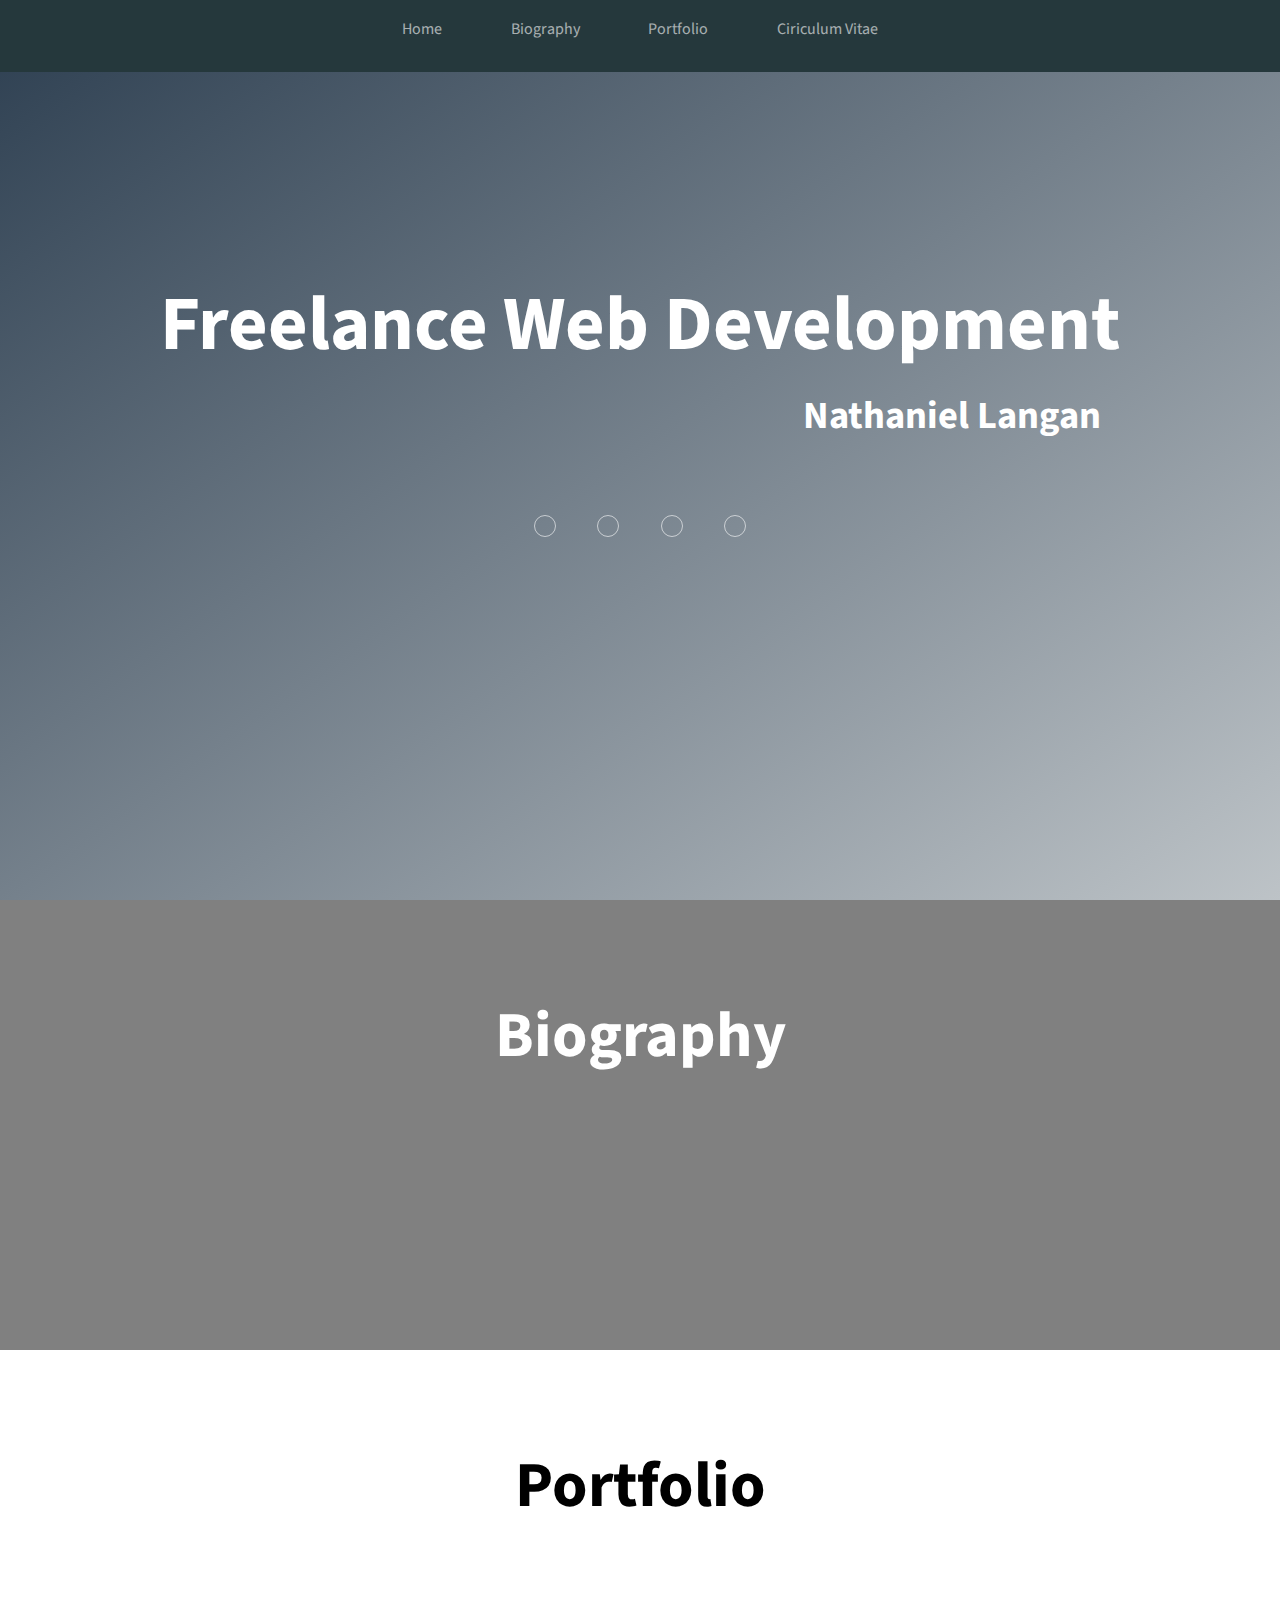
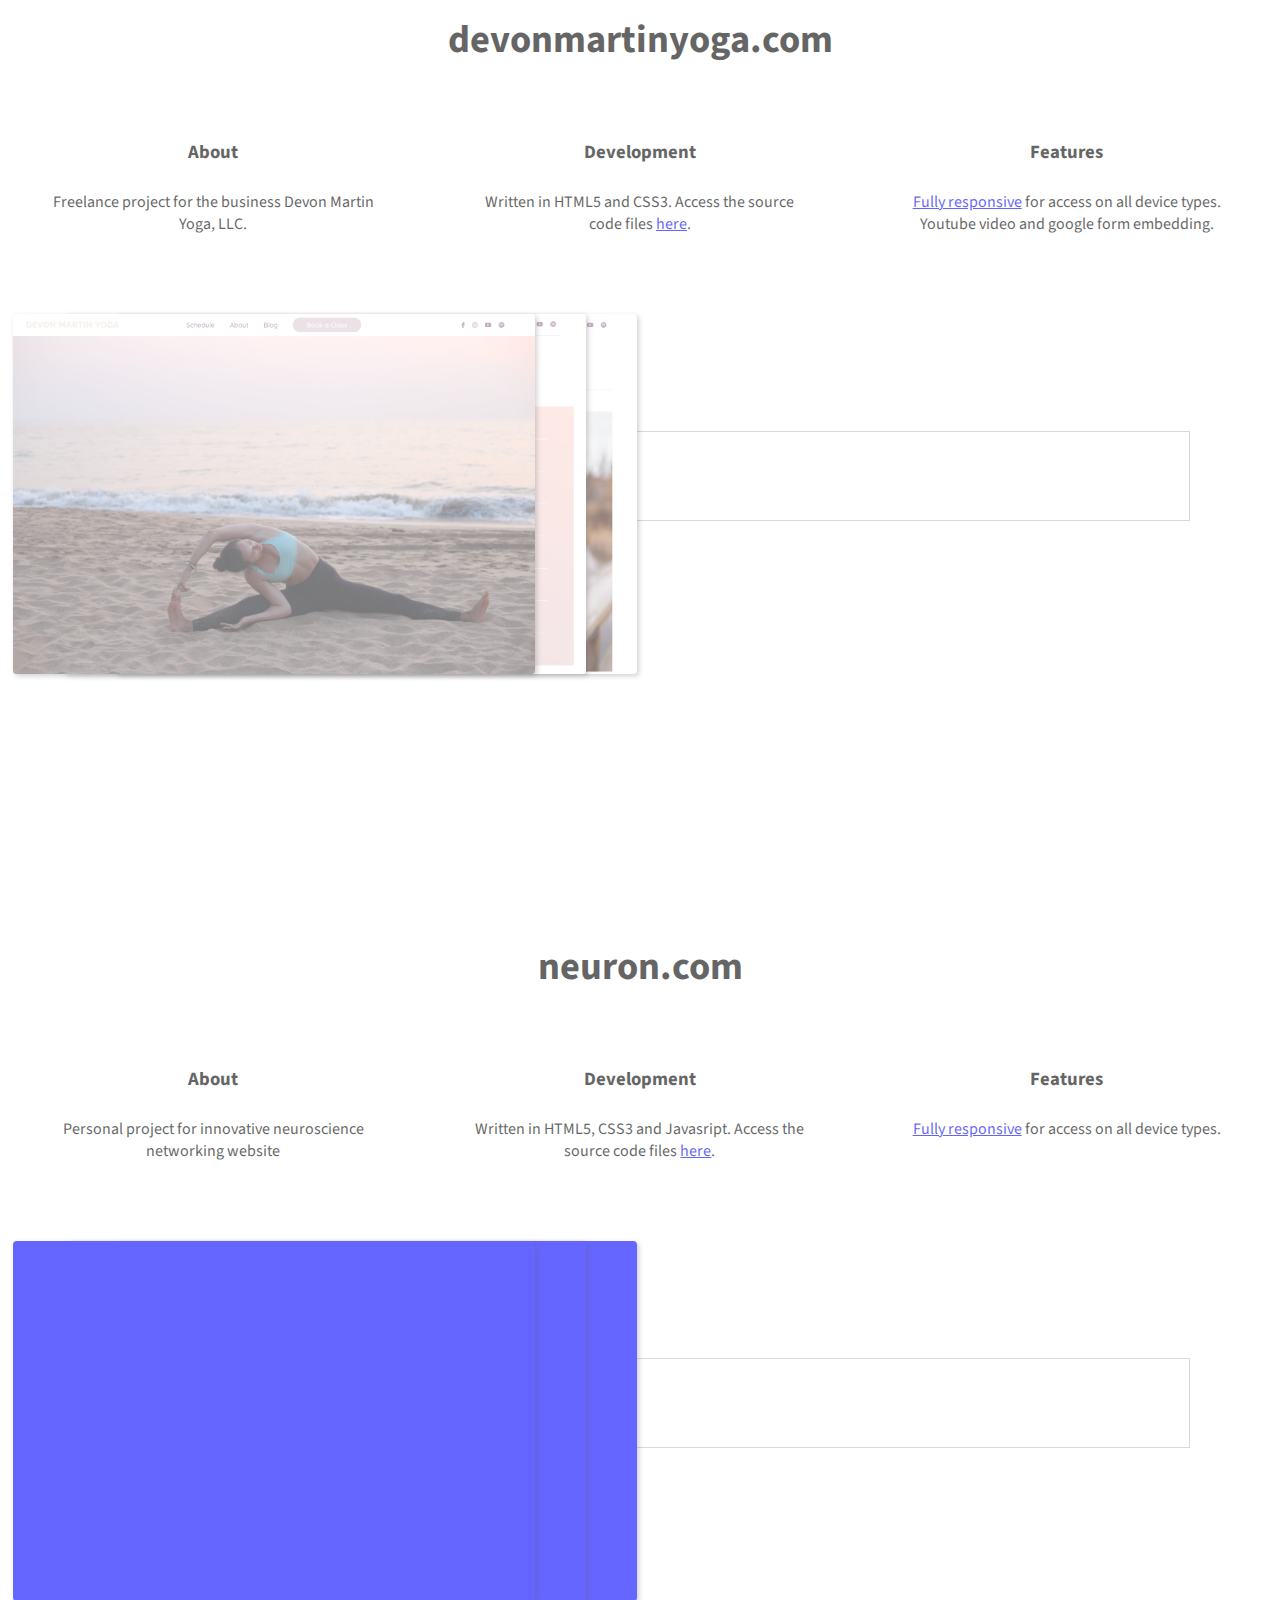
==== index.html @ 8ddf80ae "File Upload" ====
<!DOCTYPE html>
<html>
  <head>
    <meta charset="UTF-8">
    <title>nlangan.com</title>
    <script src="https://kit.fontawesome.com/66eb0964bc.js" crossorigin="anonymous"></script>
    <link href="https://fonts.googleapis.com/css2?family=Source+Sans+Pro&display=swap" rel="stylesheet">
    <link rel="stylesheet" href="styles.css">
    <style>

    .home_section {
      height:70vh;
      background: #bdc3c7;  /* fallback for old browsers */
      background: -webkit-linear-gradient(to bottom right, #2c3e50, #bdc3c7);  /* Chrome 10-25, Safari 5.1-6 */
      background: linear-gradient(to bottom right, #2c3e50, #bdc3c7); /* W3C, IE 10+/ Edge, Firefox 16+, Chrome 26+, Opera 12+, Safari 7+ */
      padding-top:30vh;
    }

    .home_section h1 {
      text-align:center;
      font-size:6vw;
      color:white;
      margin-bottom:1vh;
    }

    .home_section h2 {
      font-size:3vw;
      color:white;
      text-align:right;
      margin-right:14vw;
    }

    .social_media {
      margin-top:8vh;
    }

    .social_media ul {
      list-style-type:none;
      text-align:center;
    }

    .social_media li {
      display:inline-block;
      margin:0px 1.5vw;
      opacity:0.6;
      cursor:pointer;
      transition:all 0.4s ease;
      border-radius:50%;
      color:white;
      border:1px solid white;
      padding:10px;
    }

    .social_media .github:hover { /*<li tag>*/
      color:white;
      opacity:1;
      border-color:white;
    }

    .social_media .linkedin:hover { /*<li tag>*/
      color:white;
      opacity:1;
      border-color:white;
    }

    .social_media .email:hover { /*<li tag>*/
      color:white;
      opacity:1;
      border-color:white;
    }

    .social_media .codepen:hover { /*<li tag>*/
      color:white;
      border-color:white;
      opacity:1;
    }

    .bio_section {
      height:50vh;
      background:grey;
    }

    .bio_section h2 {
      text-align:center;
      color:white;
      font-size:5vw;
      padding-top:10vh;
    }

    .portfolio_section {
      height:500vh;
    }

    .portfolio_title {
      text-align:center;
      font-size:5vw;
      padding-top:10vh;
      padding-bottom:6vh;
    }

    .dmy_section {
      height:98vh;
      transition:opacity 0.5s ease;
      border-radius:5vw;
      opacity:0.6;
    }

    .dmy_section:hover {
      opacity:1;
    }

    .dmy_section h2 {
      padding:3vh 0;
      text-align:center;
      transition:0.4s ease;
      font-size:3vw;
    }

    .dmy_section h2 a {
      color:black;
      text-decoration:none;
    }

    .dmy_info_divs {
      display:flex;
      justify-content: space-around;
      transition:0.4s ease;
      margin:0 auto;
      margin-top:3vh;
    }

    .dmy_info_divs div {
      background:white;
      width:30vw;
      border-radius:3vw;
      /*box-shadow:0 0 .5vw grey;*/
    }

    .dmy_info_divs div h3 {
      text-align:center;
      margin-top:2vh;
    }

    .dmy_info_divs p {
      margin:2vw;
      text-align:center;
    }

    .expander_container {
      height:50vh;
      width:100%;
      margin:0 auto;
      position:relative;
      border-radius:50px;
      transition:0.4s ease;
      padding-top:6vh;
      padding-bottom:2vh;
    }

    .homepage {
      width:58vh;
      height:40vh;
      background:pink;
      z-index:10;
      transition: transform 0.8s ease;
      transform-origin:bottom left;
      cursor:pointer;
      position:absolute;
      background-image:url(Homepage-expander.png);
      background-size:cover;
      box-shadow:2px 2px 5px  rgba(0, 0, 0, 0.3);
      border-radius:.3vw;
      margin-left:1vw;
      transition:0.8s ease;
    }

    .schedule {
      width:58vh;
      height:40vh;
      background:pink;
      transition: all 1s ease;
      transform-origin: center;
      cursor:pointer;
      position:absolute;
      z-index:9;
      margin-left:5vw;
      background-image:url(Schedule-expander.png);
      background-size:cover;
      border-radius:.3vw;
      box-shadow:2px 2px 5px  rgba(0, 0, 0, 0.3);
    }

    .about {
      width:58vh;
      height:40vh;
      background:pink;
      transition: all 1.2s ease;
      transform-origin:bottom right;
      cursor:pointer;
      position:absolute;
      z-index:8;
      margin-left:9vw;
      background-image:url(About-expander.png);
      background-size:cover;
      border-radius:.3vw;
      box-shadow:2px 2px 5px  rgba(0, 0, 0, 0.3);
    }

    .expander_container:hover .logo {
      transform:translate(60vw);
    }

    .expander_container:hover .schedule {
      margin-left:34vw;
    }

    .expander_container:hover .about {
      margin-left:67vw;
    }

    .homepage:hover {
      transform:scale(1.3,1.3);
      z-index:10;
      transform-origin:top left; 
    }

    .schedule:hover {
      transform:scale(1.3,1.3);
      z-index:10;
    }

    .about:hover {
      transform:scale(1.3,1.3);
      z-index:10;
      transform-origin:top right; 
    }

    .logo {
      position:absolute;
      height:10vh;
      width:45vw;
      margin-left:48vw;
      margin-top:13vh;
      transition:transform 1.2s;
    }

    .logo img {
      width:100%;
      height:100%;
    }

    /*////////////////////////////////////////Neuron Section//////////////////////////////////////////*/

    .neuron_section {
      height:98vh;
      transition:opacity 0.5s ease;
      border-radius:5vw;
      opacity:0.6;
      margin-top: 5vh;
    }

    .neuron_section:hover {
      opacity:1;
    }

    .neuron_section h2 {
      padding:3vh 0;
      text-align:center;
      transition:0.4s ease;
      font-size:3vw;
    }

    .neuron_info_divs {
      display:flex;
      justify-content: space-around;
      transition:0.4s ease;
      margin:0 auto;
      margin-top:3vh;
    }

    .neuron_info_divs div {
      background:white;
      width:30vw;
      border-radius:3vw;
      /*box-shadow:0 0 .5vw grey;*/
    }

    .neuron_info_divs div h3 {
      text-align:center;
      margin-top:2vh;
    }

    .neuron_info_divs p {
      margin:2vw;
      text-align:center;
    }

    .expander_container2 {
      height:50vh;
      width:100%;
      margin:0 auto;
      position:relative;
      border-radius:50px;
      transition:0.4s ease;
      padding-top:6vh;
      padding-bottom:2vh;
    }

    .neuron_homepage {
      width:58vh;
      height:40vh;
      background:blue;
      z-index:10;
      transition: transform 0.8s ease;
      transform-origin:bottom left;
      cursor:pointer;
      position:absolute;
      background-size:cover;
      box-shadow:2px 2px 5px  rgba(0, 0, 0, 0.3);
      border-radius:.3vw;
      margin-left:1vw;
      transition:0.8s ease;
    }

    .neuron_page2 {
      width:58vh;
      height:40vh;
      background:blue;
      transition: all 1s ease;
      transform-origin: center;
      cursor:pointer;
      position:absolute;
      z-index:9;
      margin-left:5vw;
      background-size:cover;
      border-radius:.3vw;
      box-shadow:2px 2px 5px  rgba(0, 0, 0, 0.3);
    }

    .neuron_page3 {
      width:58vh;
      height:40vh;
      background:blue;
      transition: all 1.2s ease;
      transform-origin:bottom right;
      cursor:pointer;
      position:absolute;
      z-index:8;
      margin-left:9vw;
      background-size:cover;
      border-radius:.3vw;
      box-shadow:2px 2px 5px  rgba(0, 0, 0, 0.3);
    }

    .expander_container2:hover .neuron_logo {
      transform:translate(60vw);
    }

    .expander_container2:hover .neuron_page2 {
      margin-left:34vw;
    }

    .expander_container2:hover .neuron_page3 {
      margin-left:67vw;
    }

    .neuron_homepage:hover {
      transform:scale(1.3,1.3);
      z-index:10;
      transform-origin:top left; 
    }

    .neuron_page2:hover {
      transform:scale(1.3,1.3);
      z-index:10;
    }

    .neuron_page3:hover {
      transform:scale(1.3,1.3);
      z-index:10;
      transform-origin:top right; 
    }

    .neuron_logo {
      position:absolute;
      height:10vh;
      width:45vw;
      margin-left:48vw;
      margin-top:13vh;
      transition:transform 1.2s;
    }

    .neuron_logo img {
      width:100%;
      height:100%;
    }
    
    </style>
  </head>
  <body class="home_body">
    <header>
      <ul>
        <a href="#home_anchor" class="home_button"><li>Home</li></a>
        <a href="#bio_anchor" class="bio_button"><li>Biography</li></a>
        <a href="#portfolio_anchor" class="portfolio_button"><li >Portfolio</li></a>
        <a href="cv.html" class="cv_button"><li>Ciriculum Vitae</li></a>
      </ul>
    </header>
    <section class="home_section" id="home_anchor">
      <h1>Freelance Web Development</h1>
      <h2>Nathaniel Langan</h2>
      <div class="social_media">
        <ul>
          <a href="https://github.com/NathanNS"><li class="github"><i class="fab fa-github fa-2x"></i></li></a>
          <a href="https://www.linkedin.com/in/nathaniel-langan-656264137/"><li class="linkedin"><i class="fab fa-linkedin fa-2x"></i></li></a>
          <a href="mailto:nlangan18@gmail.com"><li class="email"><i class="far fa-envelope fa-2x"></i></li></a>
          <a href="https://codepen.io/nlangan18"><li class="codepen"><i class="fab fa-codepen fa-2x"></i></li></a>
        </ul>
      </div>
    </section>
    <section class="bio_section" id="bio_anchor">
      <h2>Biography</h2>
    </section>
    <section class="portfolio_section" id="portfolio_anchor">
      <h2 class="portfolio_title">Portfolio</h2>
      <div class="dmy_section">
        <h2><a href="https://devonmartinyoga.com/index.html" title="To the Website">devonmartinyoga.com</a></h2>
        <div class="dmy_info_divs">
          <div class="dmy_info_divs_about">
            <h3>About</h3>
            <p>Freelance project for the business Devon Martin Yoga, LLC.</p>
          </div>
          <div class="dmy_info_divs_development">
            <h3>Development</h3>
            <p>Written in HTML5 and CSS3. Access the source code files <a href="https://github.com/NathanNS/nathanns.github.io">here</a>.</p>
          </div>
          <div class="dmy_info_divs_features">
            <h3>Features</h3>
            <p><a href="dmy.html">Fully responsive</a> for access on all device types. Youtube video and google form embedding.</p>
          </div>
        </div>
        <div class="expander_container">
          <a href="https://devonmartinyoga.com/index.html" title="To the Website">
            <div class="homepage">
            </div>
          </a>
          <a href="https://devonmartinyoga.com/schedule.html" title="To the Website">
            <div class="schedule">
            </div>
          </a>
          <a href="https://devonmartinyoga.com/about_me.html" title="To the Website">
            <div class="about">
            </div>
          </a>
          <div class="logo"><img src="https://scontent.fyto1-1.fna.fbcdn.net/v/t1.0-9/95940062_10216951275998742_1747872679530070016_o.jpg?_nc_cat=111&_nc_sid=730e14&_nc_ohc=2qqZOeFrJfcAX-VF8iS&_nc_ht=scontent.fyto1-1.fna&oh=0f769d788147f9596a5e2da5b5866439&oe=5EE9396E">
          </div>
        </div>
      </div>
      <div class="neuron_section">
        <h2>neuron.com</h2>
        <div class="neuron_info_divs">
          <div class="neuron_info_divs_about">
            <h3>About</h3>
            <p>Personal project for innovative neuroscience networking website</p>
          </div>
          <div class="neuron_info_divs_development">
            <h3>Development</h3>
            <p>Written in HTML5, CSS3 and Javasript. Access the source code files <a href="https://github.com/NathanNS/nathanns.github.io">here</a>.</p>
          </div>
          <div class="neuron_info_divs_features">
            <h3>Features</h3>
            <p><a href="neuron.html">Fully responsive</a> for access on all device types.</p>
          </div>
        </div>
        <div class="expander_container2">
          <a href="" title="To the Website">
            <div class="neuron_homepage">
            </div>
          </a>
          <a href="" title="To the Website">
            <div class="neuron_page2">
            </div>
          </a>
          <a href="" title="To the Website">
            <div class="neuron_page3">
            </div>
          </a>
          <div class="neuron_logo"><img src="">
          </div>
        </div>
      </div>
    </section>
  </body>
</html>
---- styles.css ----
* {
    padding:0;
    margin:0;
    font-family:'Source Sans Pro', sans-serif;
}
        
  
  header {
    text-align:center;
    height:8vh;
    width:100%;
    background:rgb(37, 56, 60);
    color:white;
    position:fixed;
    z-index:999;
  }

  header ul {
    list-style-type:none;
  }

  header li {
    display:inline-block;
    margin-left:2vw;
    margin-right:2vw;
    padding-top:2vh;
    color:white;
  }

  header a {
    opacity:0.6;
    transition:all .5s ease;
    border:.2vh solid rgba(255,255,255,0);
    padding:.5vw;
    border-radius:100%;
  }

  header a:hover {
    border:.2vh solid rgba(255,255,255,1);
    cursor:pointer;
    opacity:1;
    border-radius:50px;
    padding:.5vw;
  }

  @keyframes slidein {
      from {
          transform:translate(110vw);
      }

      to {
          transform:translate(0vw);
      }
  }

  @keyframes slideout {
    from {
        transform:translate(0vw);
    }

    to {
        transform:translate(-110vw);
    }
}
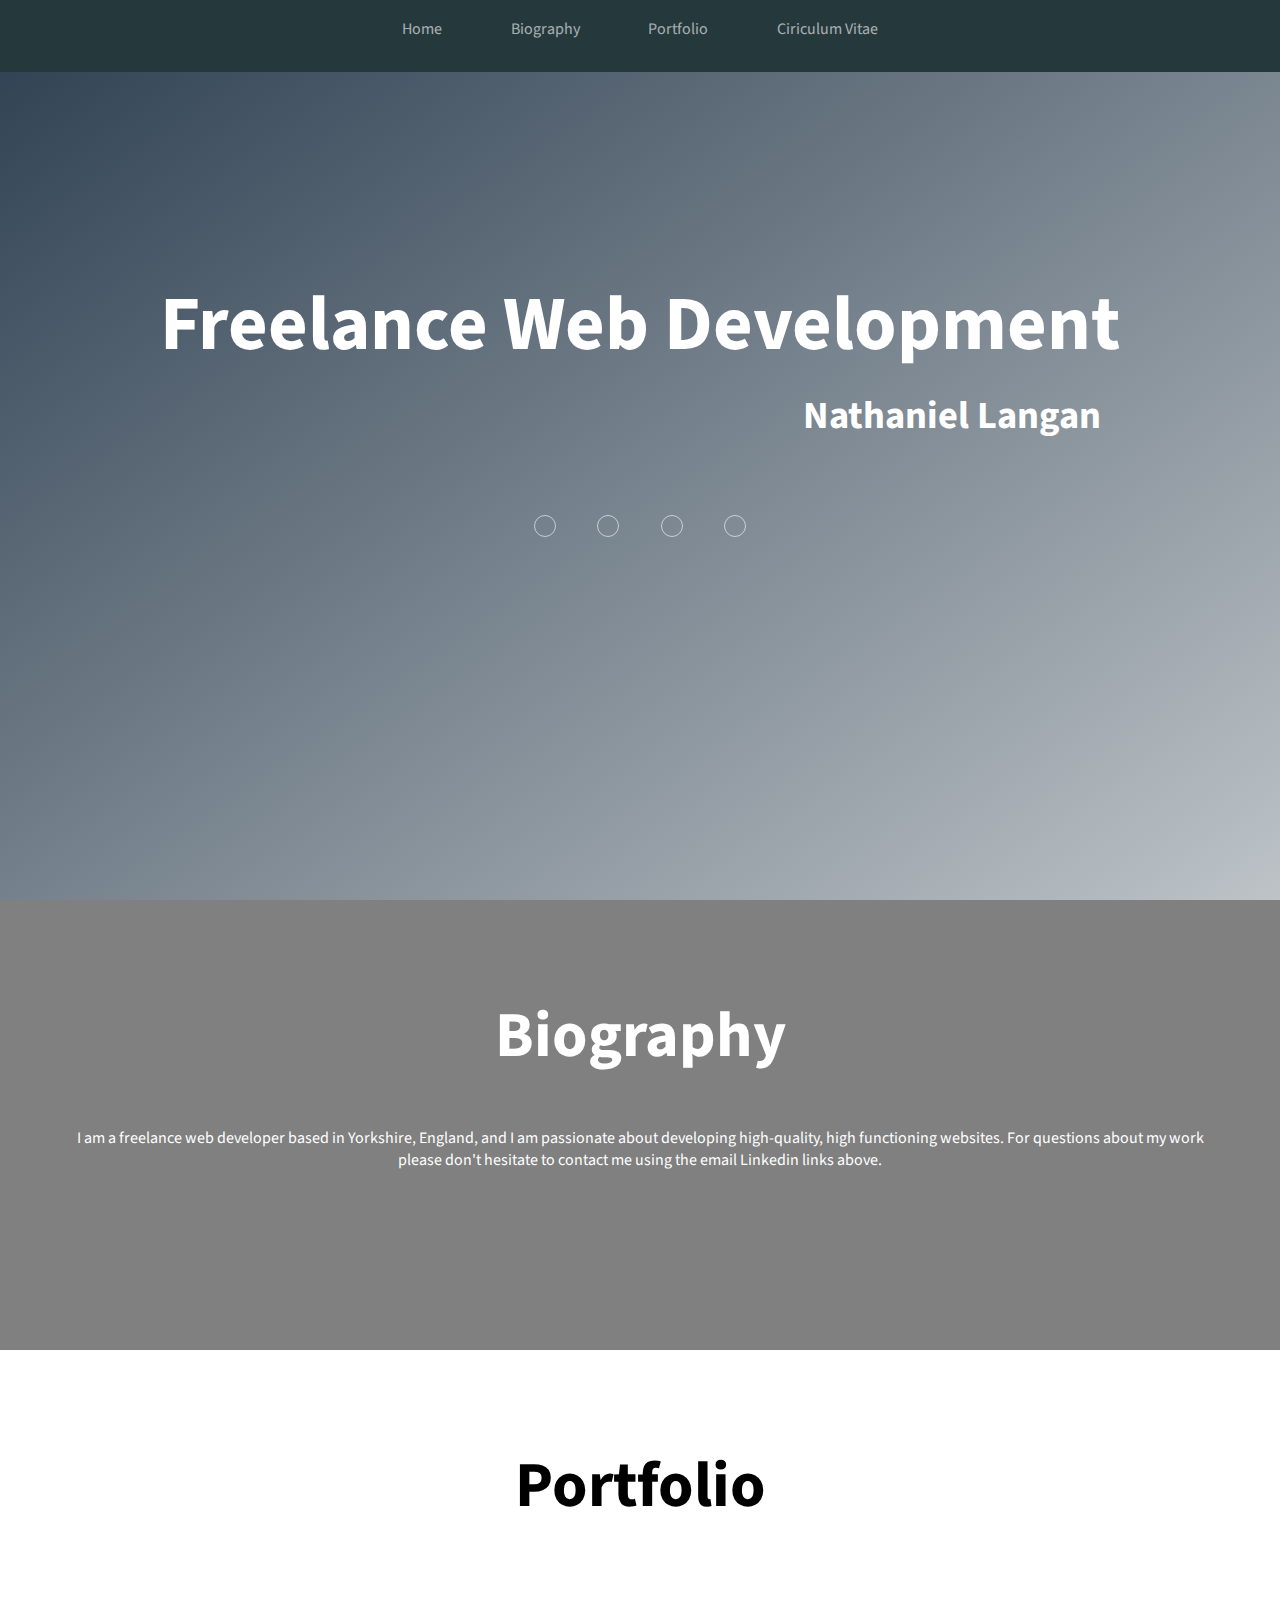
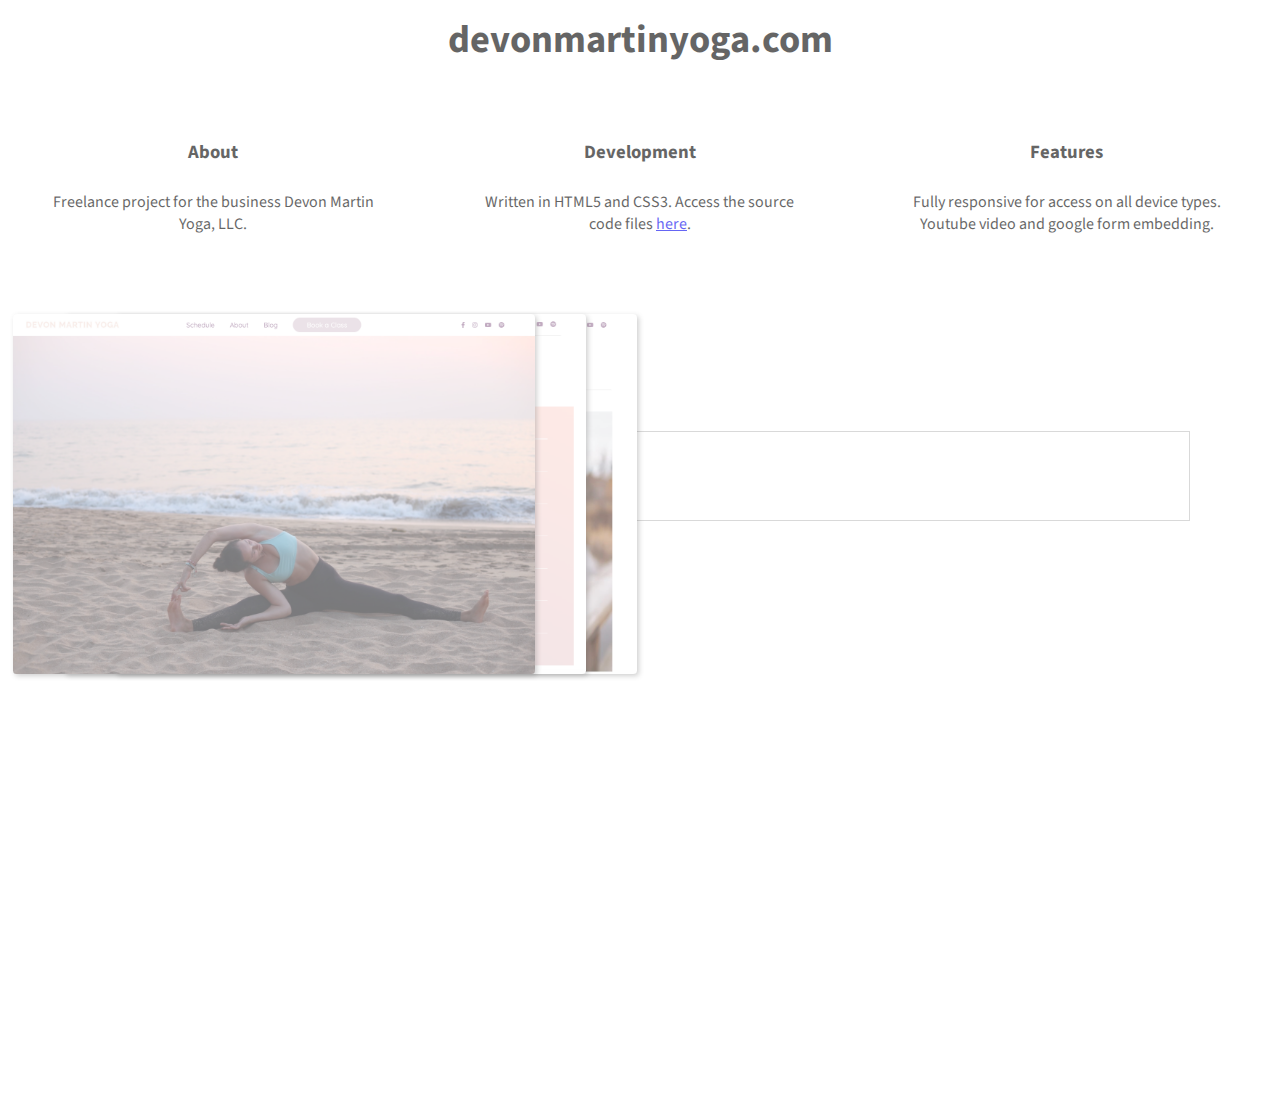
==== commit 6cfb3f18: "Updates" ====
--- a/index.html
+++ b/index.html
@@ -89,7 +89,7 @@
     }
 
     .portfolio_section {
-      height:500vh;
+      height:150vh;
     }
 
     .portfolio_title {
@@ -222,7 +222,7 @@
     .homepage:hover {
       transform:scale(1.3,1.3);
       z-index:10;
-      transform-origin:top left; 
+      transform-origin:bottom left; 
     }
 
     .schedule:hover {
@@ -233,7 +233,7 @@
     .about:hover {
       transform:scale(1.3,1.3);
       z-index:10;
-      transform-origin:top right; 
+      transform-origin:bottom right; 
     }
 
     .logo {
@@ -394,6 +394,12 @@
     .neuron_logo img {
       width:100%;
       height:100%;
+    }
+
+    .bio_section p {
+      text-align:center;
+      color:white;
+      margin:5vh 5vw;
     }
     
     </style>
@@ -421,7 +427,8 @@
     </section>
     <section class="bio_section" id="bio_anchor">
       <h2>Biography</h2>
-    </section>
+      <p>I am a freelance web developer based in Yorkshire, England, and I am passionate about developing high-quality, high functioning websites. For questions about my work please don't hesitate to contact me using the email Linkedin links above.</p>
+  </section>
     <section class="portfolio_section" id="portfolio_anchor">
       <h2 class="portfolio_title">Portfolio</h2>
       <div class="dmy_section">
@@ -437,7 +444,7 @@
           </div>
           <div class="dmy_info_divs_features">
             <h3>Features</h3>
-            <p><a href="dmy.html">Fully responsive</a> for access on all device types. Youtube video and google form embedding.</p>
+            <p>Fully responsive for access on all device types. Youtube video and google form embedding.</p>
           </div>
         </div>
         <div class="expander_container">
@@ -457,39 +464,6 @@
           </div>
         </div>
       </div>
-      <div class="neuron_section">
-        <h2>neuron.com</h2>
-        <div class="neuron_info_divs">
-          <div class="neuron_info_divs_about">
-            <h3>About</h3>
-            <p>Personal project for innovative neuroscience networking website</p>
-          </div>
-          <div class="neuron_info_divs_development">
-            <h3>Development</h3>
-            <p>Written in HTML5, CSS3 and Javasript. Access the source code files <a href="https://github.com/NathanNS/nathanns.github.io">here</a>.</p>
-          </div>
-          <div class="neuron_info_divs_features">
-            <h3>Features</h3>
-            <p><a href="neuron.html">Fully responsive</a> for access on all device types.</p>
-          </div>
-        </div>
-        <div class="expander_container2">
-          <a href="" title="To the Website">
-            <div class="neuron_homepage">
-            </div>
-          </a>
-          <a href="" title="To the Website">
-            <div class="neuron_page2">
-            </div>
-          </a>
-          <a href="" title="To the Website">
-            <div class="neuron_page3">
-            </div>
-          </a>
-          <div class="neuron_logo"><img src="">
-          </div>
-        </div>
-      </div>
     </section>
   </body>
 </html>--- a/styles.css
+++ b/styles.css
@@ -6,7 +6,6 @@
     font-family:'Source Sans Pro', sans-serif;
 }
         
-  
   header {
     text-align:center;
     height:8vh;
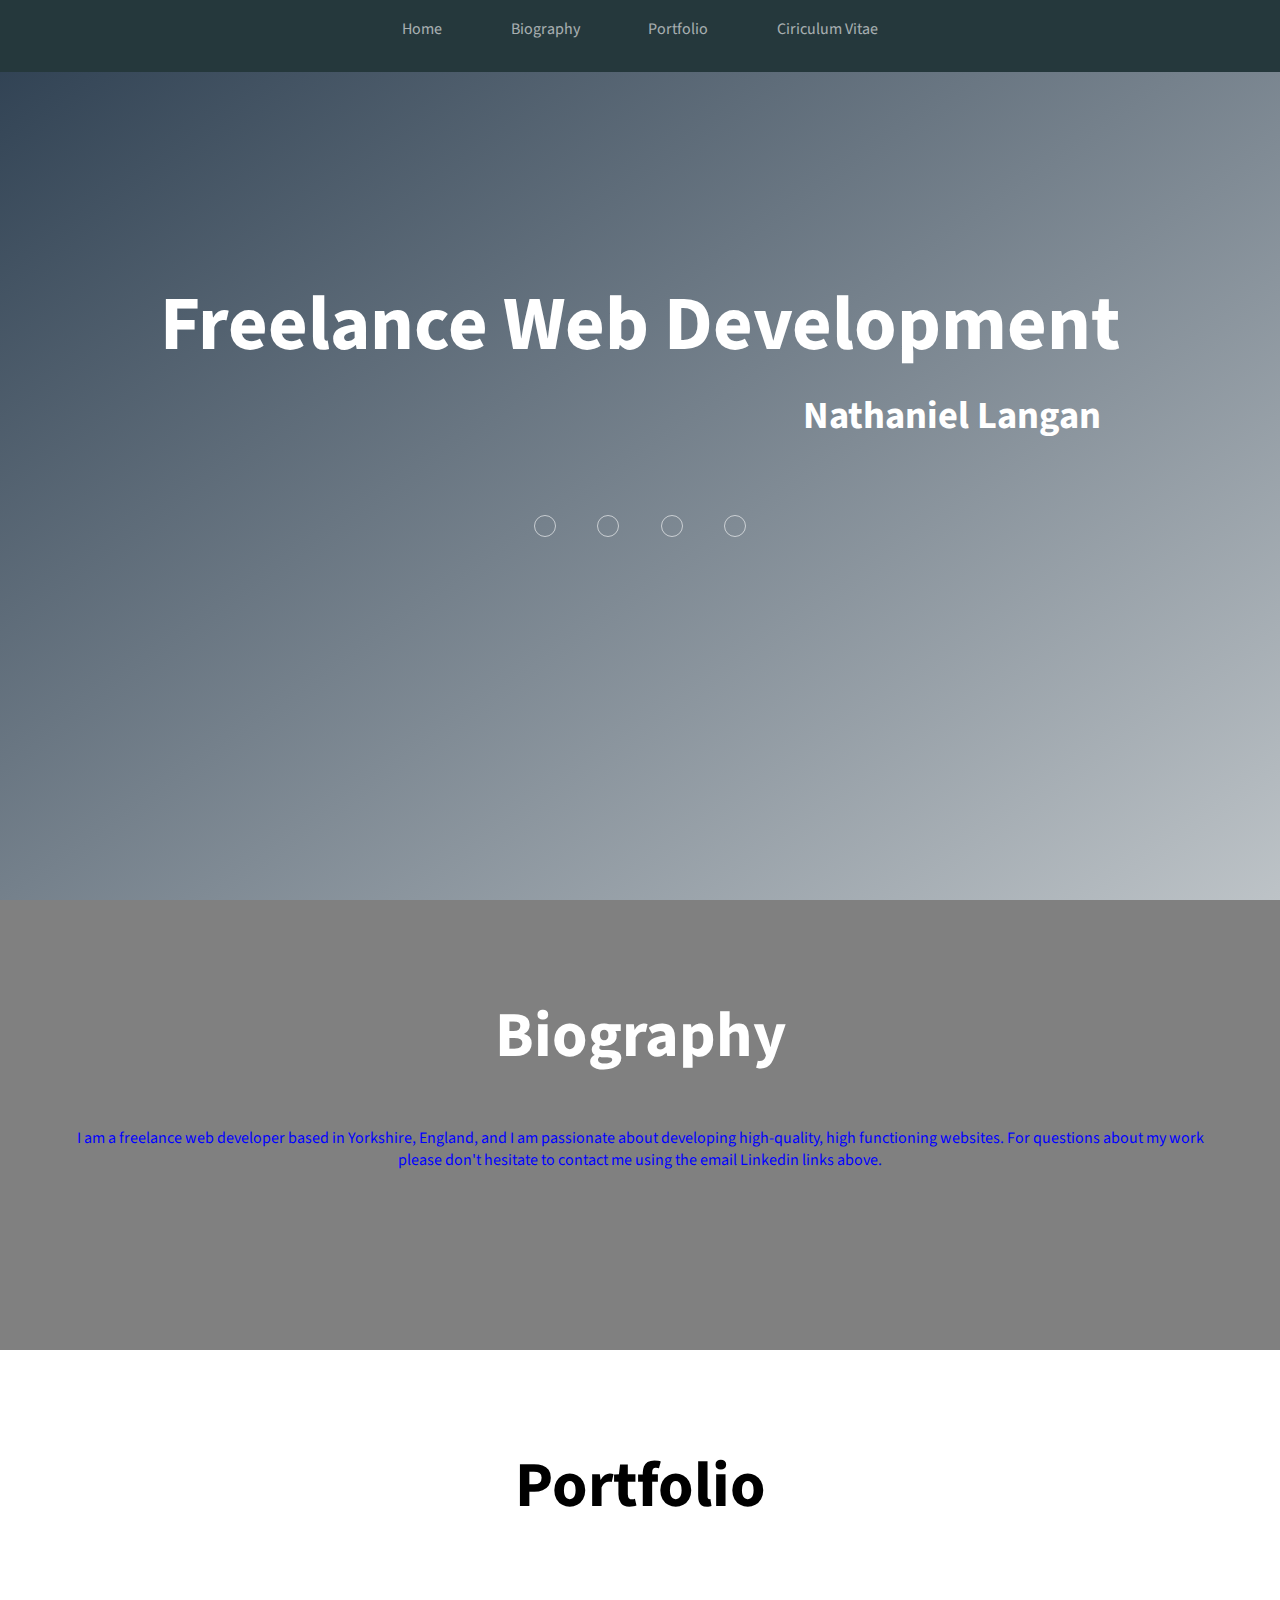
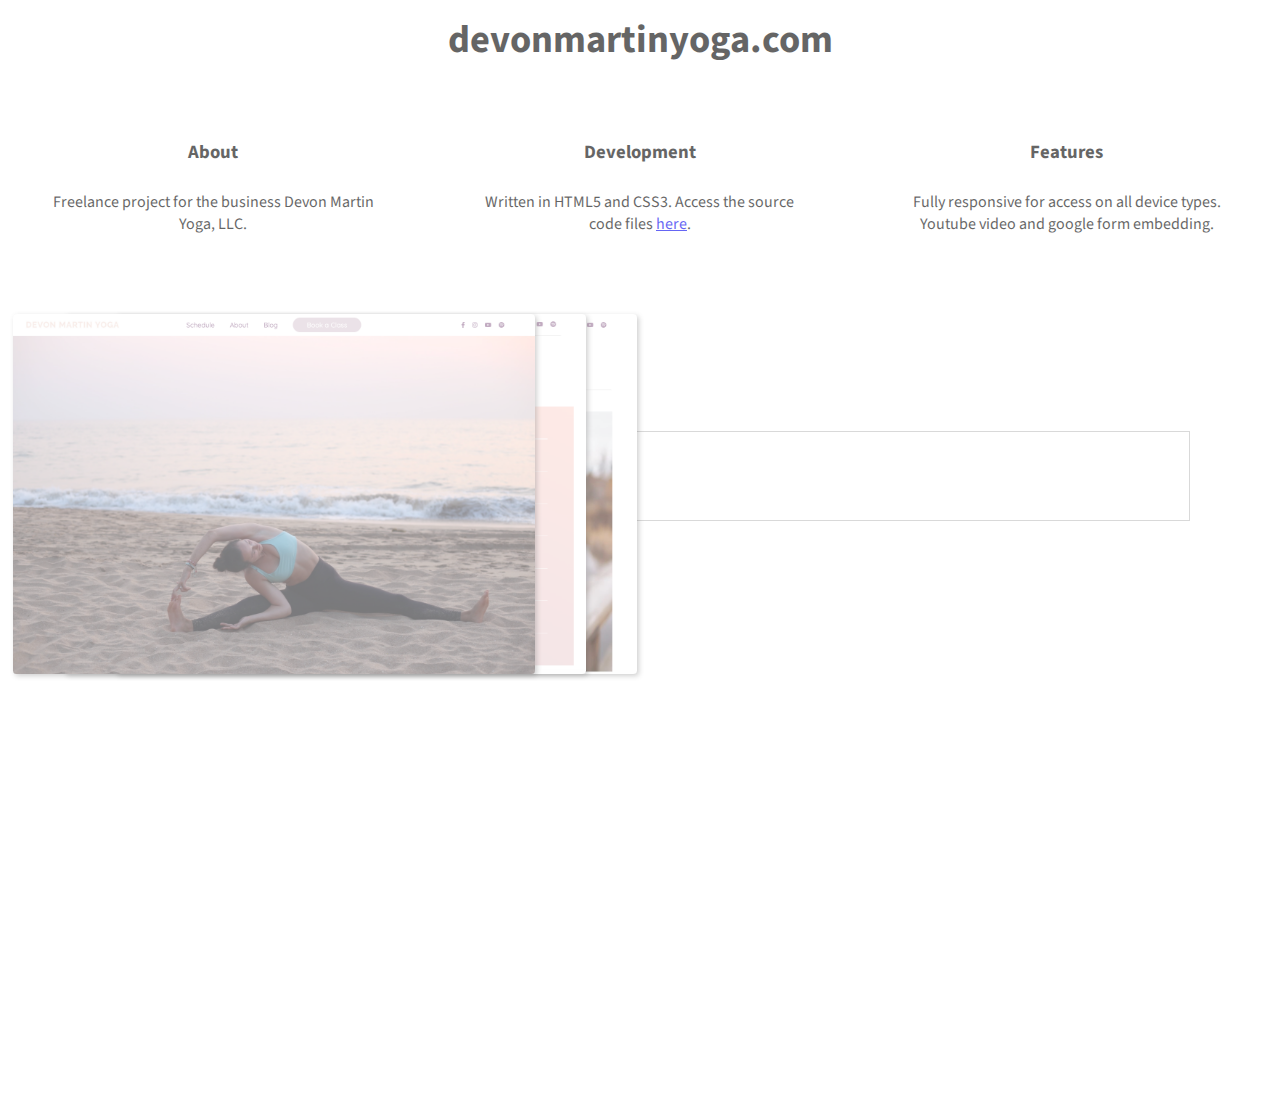
==== commit a26feb7f: "experiment" ====
--- a/index.html
+++ b/index.html
@@ -88,6 +88,12 @@
       padding-top:10vh;
     }
 
+    .bio_section p {
+      text-align:center;
+      color:blue;
+      margin:5vh 5vw;
+    }
+
     .portfolio_section {
       height:150vh;
     }
@@ -394,12 +400,6 @@
     .neuron_logo img {
       width:100%;
       height:100%;
-    }
-
-    .bio_section p {
-      text-align:center;
-      color:white;
-      margin:5vh 5vw;
     }
     
     </style>
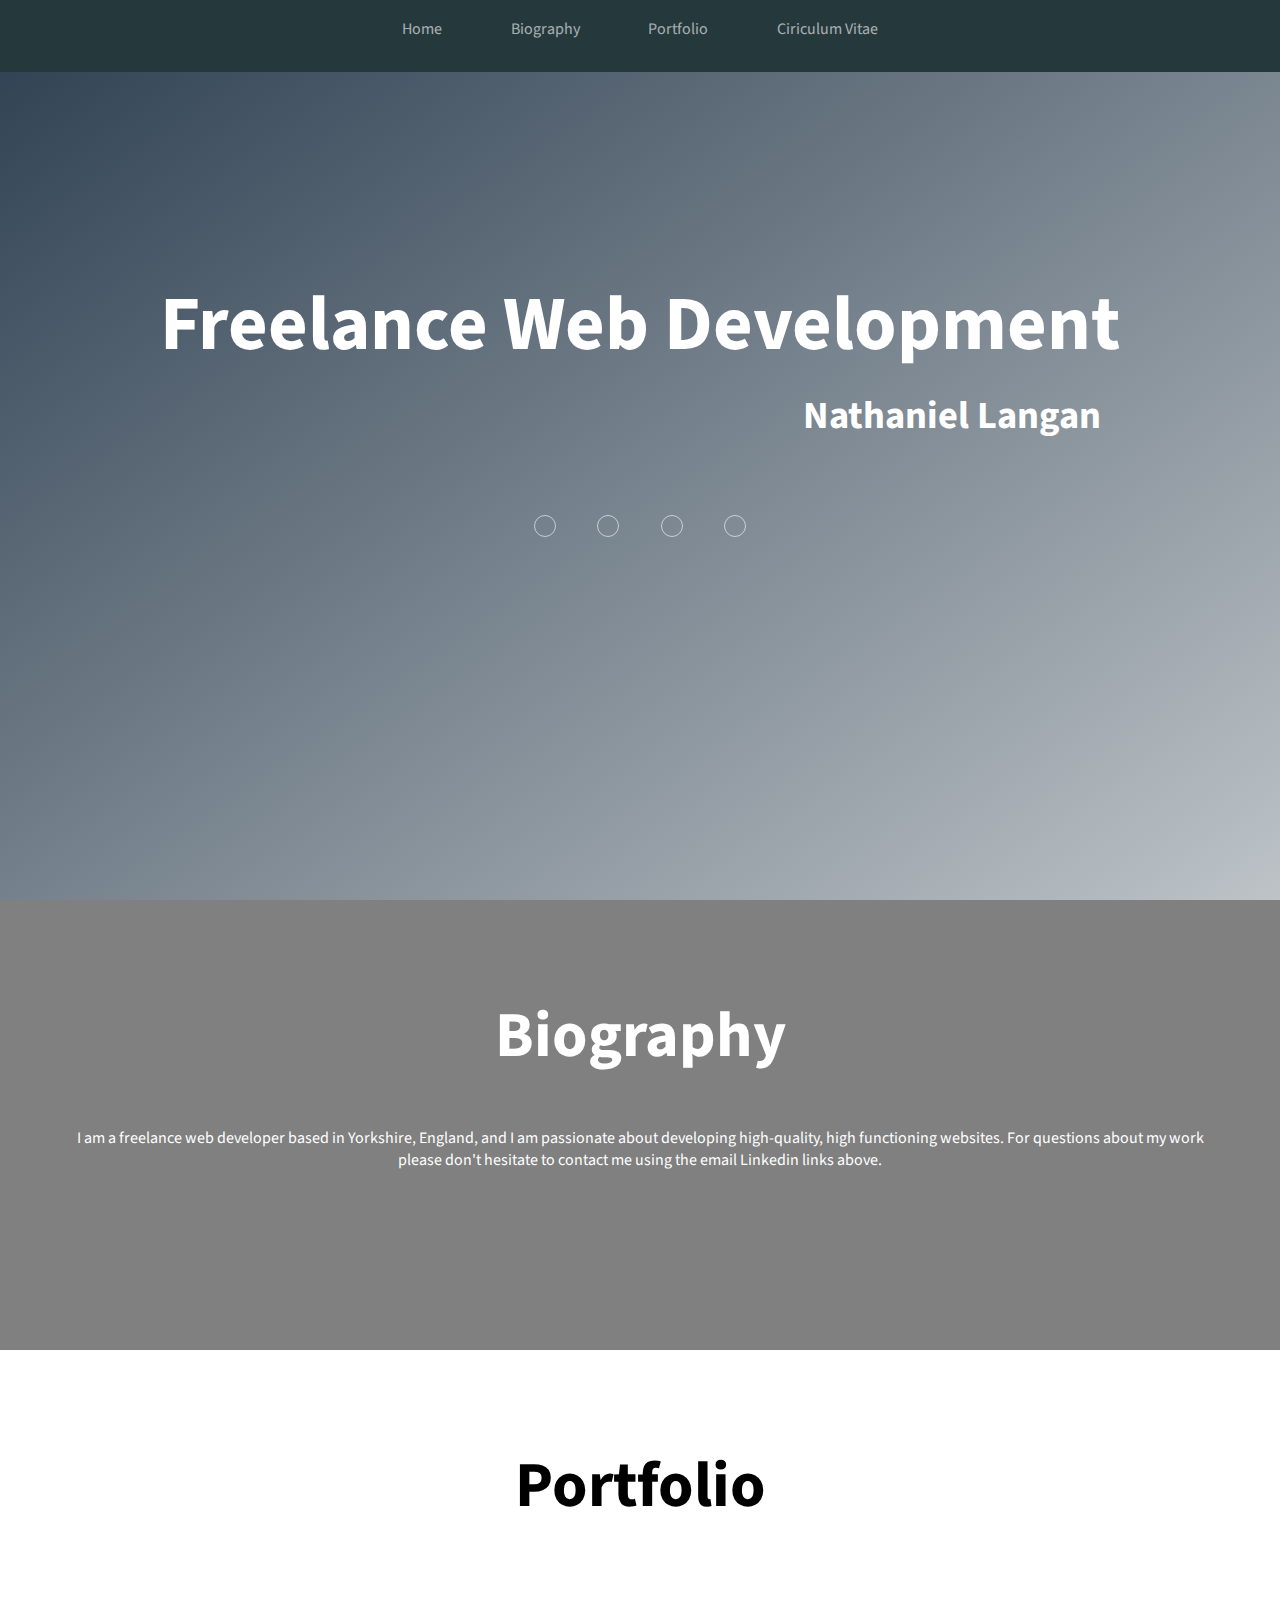
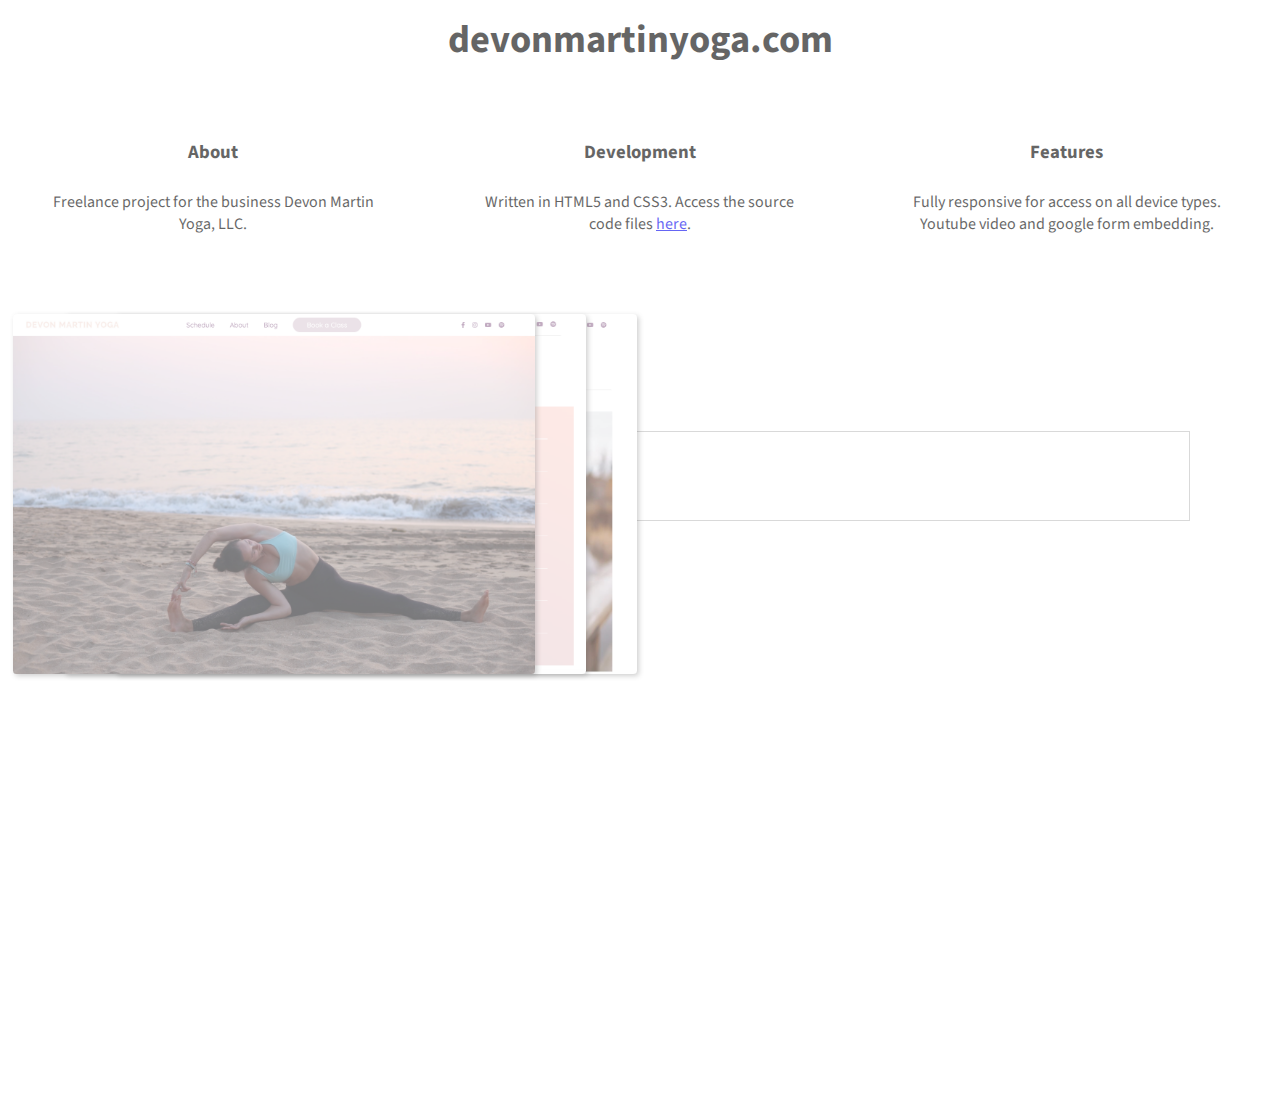
==== commit 4ea734d6: "experiment fix" ====
--- a/index.html
+++ b/index.html
@@ -90,7 +90,7 @@
 
     .bio_section p {
       text-align:center;
-      color:blue;
+      color:white;
       margin:5vh 5vw;
     }
 
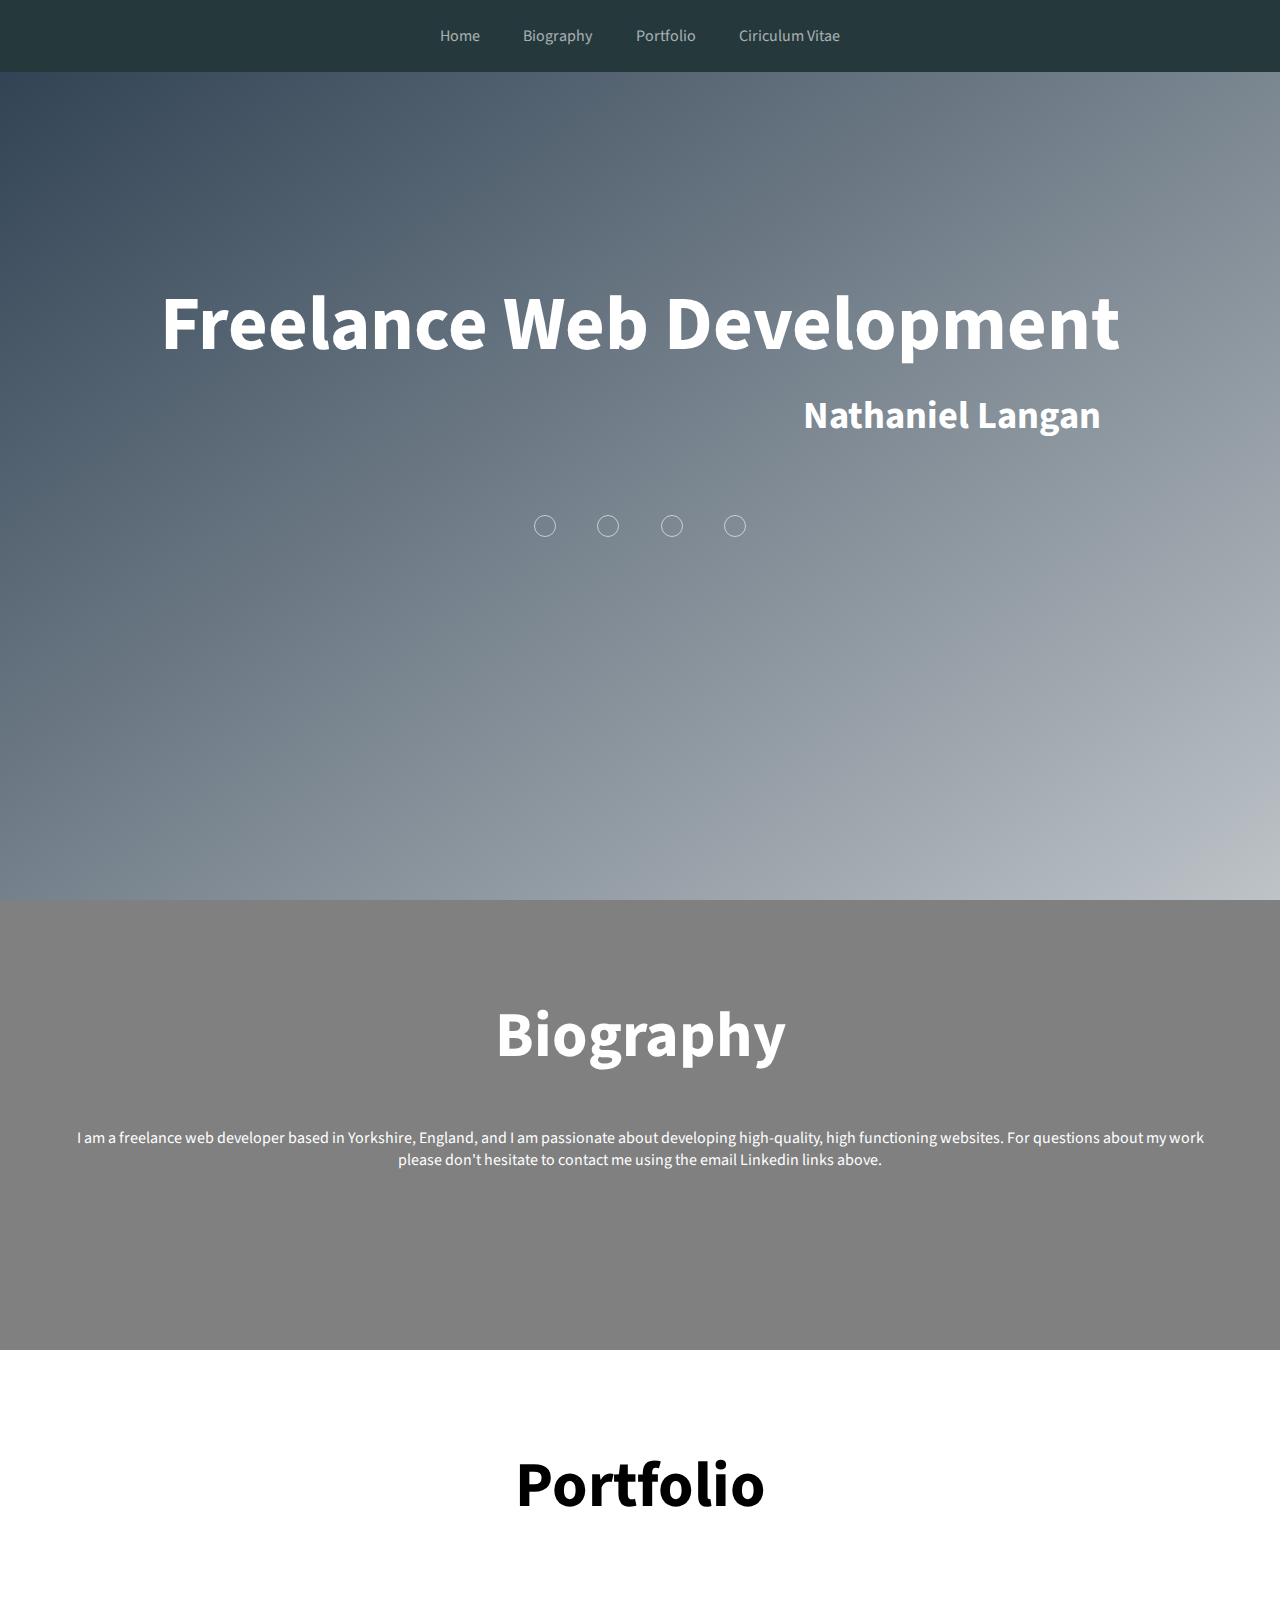
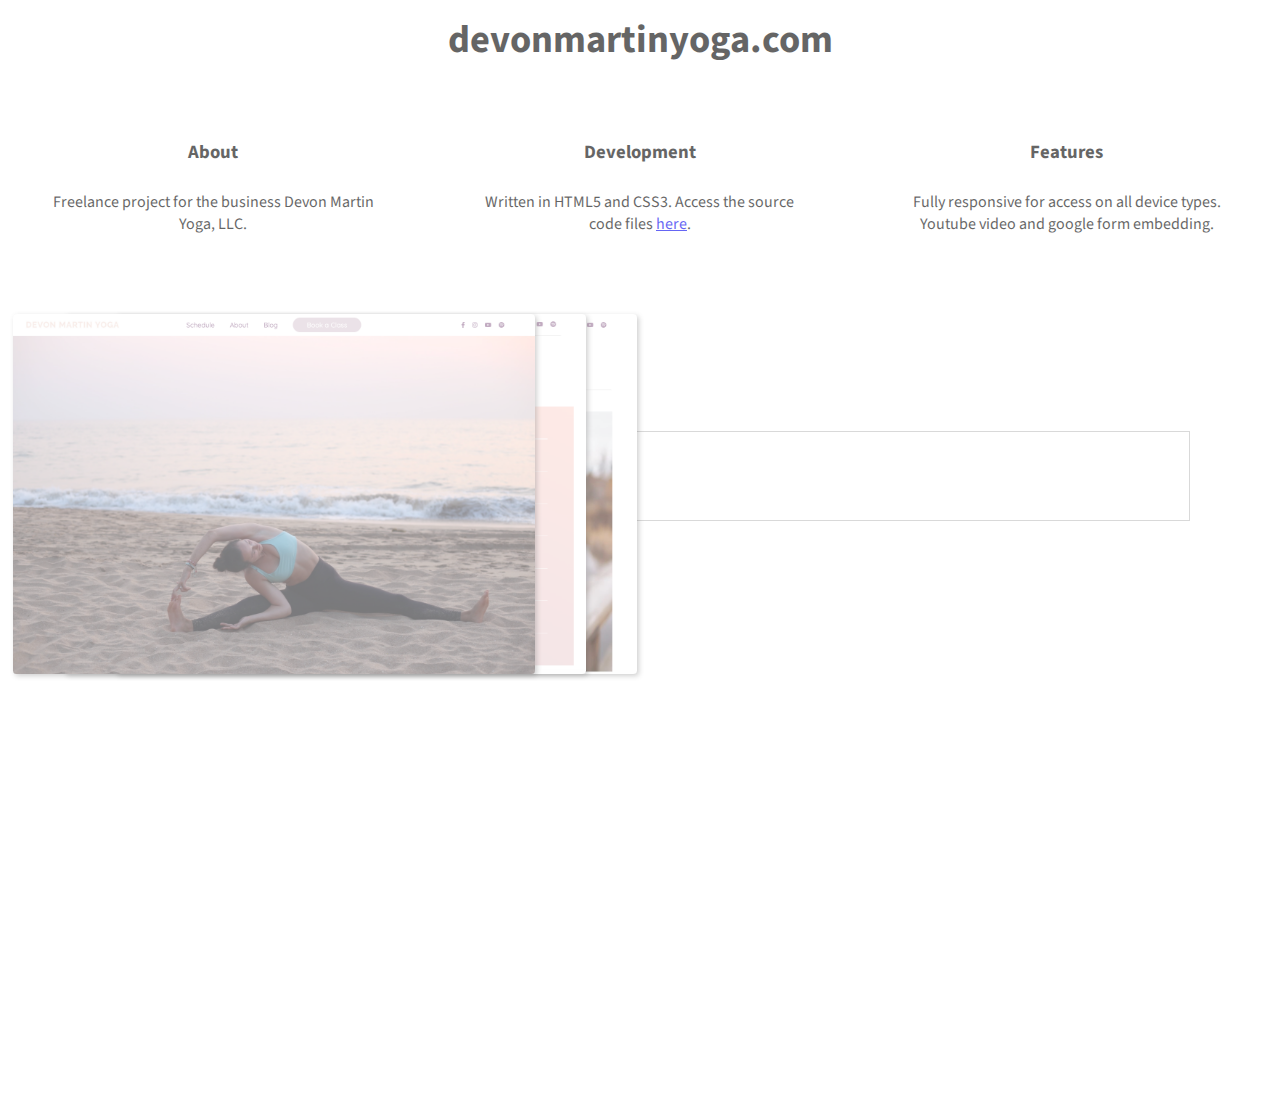
==== commit 57786c05: "Header button fixes" ====
--- a/index.html
+++ b/index.html
@@ -407,10 +407,10 @@
   <body class="home_body">
     <header>
       <ul>
-        <a href="#home_anchor" class="home_button"><li>Home</li></a>
-        <a href="#bio_anchor" class="bio_button"><li>Biography</li></a>
-        <a href="#portfolio_anchor" class="portfolio_button"><li >Portfolio</li></a>
-        <a href="cv.html" class="cv_button"><li>Ciriculum Vitae</li></a>
+        <li><a href="#home_anchor" class="home_button">Home</a></li>
+        <li><a href="#bio_anchor" class="bio_button">Biography</a></li>
+        <li><a href="#portfolio_anchor" class="portfolio_button">Portfolio</a></li>
+        <li><a href="cv.html" class="cv_button">Ciriculum Vitae</a></li>
       </ul>
     </header>
     <section class="home_section" id="home_anchor">
--- a/styles.css
+++ b/styles.css
@@ -7,13 +7,15 @@
 }
         
   header {
-    text-align:center;
     height:8vh;
     width:100%;
     background:rgb(37, 56, 60);
     color:white;
     position:fixed;
     z-index:999;
+    display:flex;
+    align-items:center;
+    justify-content:center;
   }
 
   header ul {
@@ -22,44 +24,20 @@
 
   header li {
     display:inline-block;
-    margin-left:2vw;
-    margin-right:2vw;
-    padding-top:2vh;
     color:white;
+    opacity:0.6;
+    transition:all 0.4s ease;
+    border:1px solid rgba(255,255,255,0);
+    border-radius:6vw;
+    padding:.5vh 1.5vw;
   }
 
-  header a {
-    opacity:0.6;
-    transition:all .5s ease;
-    border:.2vh solid rgba(255,255,255,0);
-    padding:.5vw;
-    border-radius:100%;
+  header li:hover {
+    opacity:1;
+    border:1px solid rgba(255,255,255);
   }
 
-  header a:hover {
-    border:.2vh solid rgba(255,255,255,1);
-    cursor:pointer;
-    opacity:1;
-    border-radius:50px;
-    padding:.5vw;
-  }
-
-  @keyframes slidein {
-      from {
-          transform:translate(110vw);
-      }
-
-      to {
-          transform:translate(0vw);
-      }
-  }
-
-  @keyframes slideout {
-    from {
-        transform:translate(0vw);
-    }
-
-    to {
-        transform:translate(-110vw);
-    }
-}+  header li a {
+    color:white;
+    text-decoration:none;
+  }